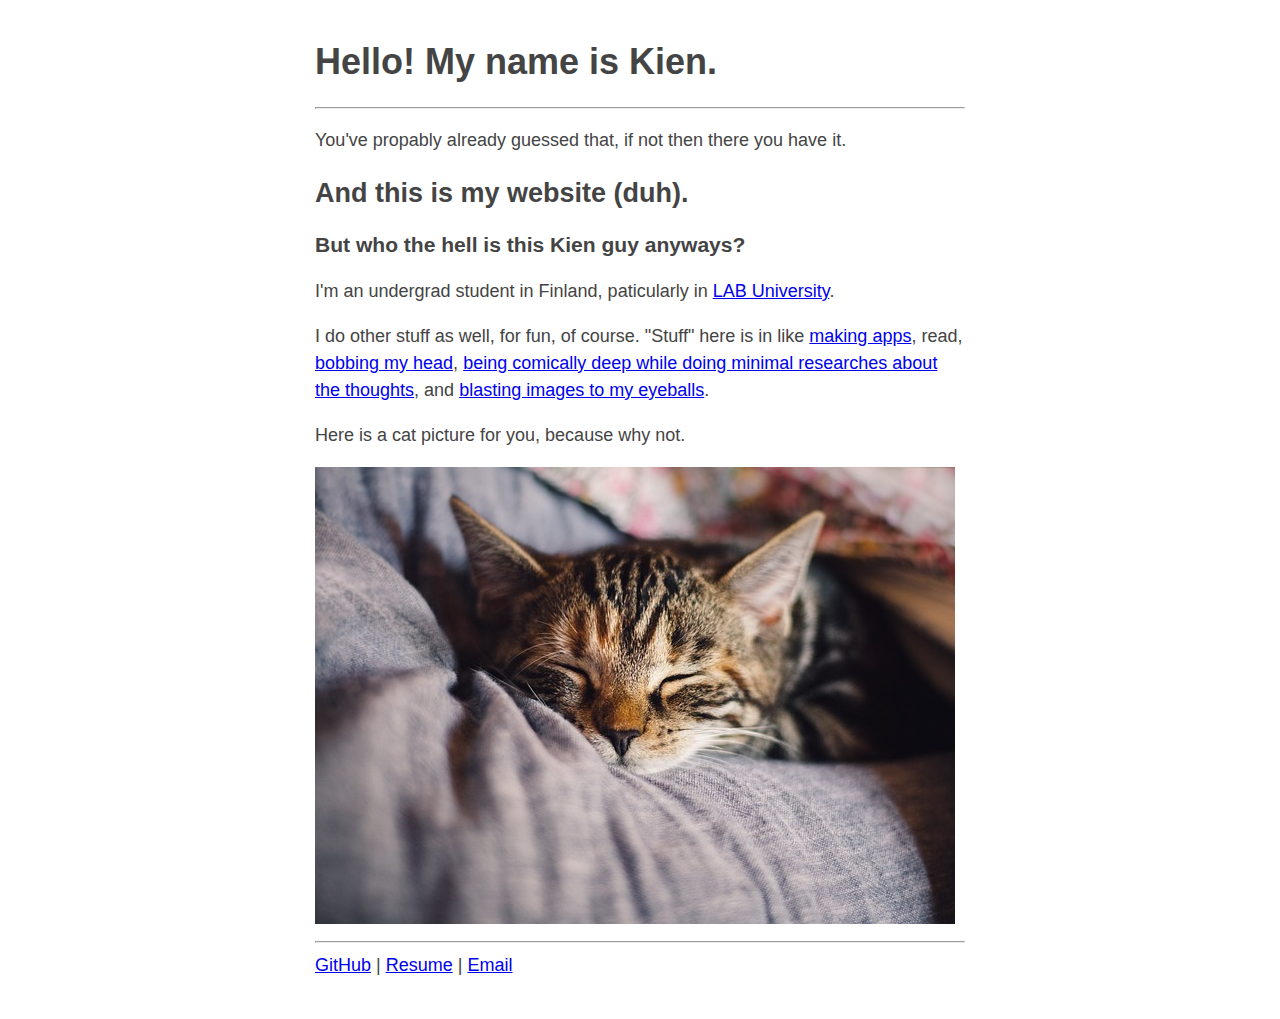
==== index.html @ d06e3324 "init" ====
<!DOCTYPE html>
<html lang="en">
  <head>
    <meta charset="utf-8">
    <title>Kien Nguyen</title>
    <meta name="viewport" content="width=device-width, initial-scale=1">
    <meta name="description" content="and his little website, just to be cool.">
    <link rel="stylesheet" href="/style.css">
    <link rel="icon" href="data:image/svg+xml,<svg xmlns=%22http://www.w3.org/2000/svg%22 viewBox=%220 0 100 100%22><text y=%22.9em%22 font-size=%2290%22>🫠</text></svg>">
  </head>
  <body>
    <h1 id="">Hello! My name is Kien.</h1>

    <hr>

    <p>You've propably already guessed that, if not then there you have it.</p>

    <h2>And this is my website (duh).</h2>

    <h3>But who the hell is this Kien guy anyways?</h3>

    <p>I'm an undergrad student in Finland, paticularly in <a target="_blank" href="https://www.lab.fi/en/study/bachelor-business-administration-business-information-technology-full-time-studies-lahti-210">LAB University</a>.</p>

    <p>I do other stuff as well, for fun, of course. "Stuff" here is in like <a href="/toys.html">making apps</a>, read, <a target="_blank" href="https://open.spotify.com/playlist/7GAio3lmusammDPzbmHVbj?si=7f422bdbfcd840bb">bobbing my head</a>, <a href="/deep.html">being comically deep while doing minimal researches about the thoughts</a>, and <a target="_blank" href="https://www.reddit.com/r/movies/comments/pe7p7e/what_are_some_must_watch_movies_in_your_opinion/#t1_havhqbk">blasting images to my eyeballs</a>.</p>

    <p>Here is a cat picture for you, because why not.</p>

    <img src="cat.jpeg" alt="cat">

    <hr>

    <a target="_blank" href="https://github.com/sokennguyen">GitHub</a>
    |
    <a target="_blank" href="https://drive.google.com/file/d/16VIK8vUao_QSznePsLBgYjJrixfELGBx/view?usp=drive_link">Resume</a>
    |
    <a href="mailto: nsongkien@gmail.com">Email</a>
  </body>
</html>
---- style.css ----
body {
    max-width: 650px;
    margin: 40px auto;
    padding: 0 10px;
    font: 18px/1.5 -apple-system, BlinkMacSystemFont, "Segoe UI", Roboto, "Helvetica Neue", Arial, "Noto Sans", sans-serif, "Apple Color Emoji", "Segoe UI Emoji", "Segoe UI Symbol", "Noto Color Emoji";
    color: #444
}

h1,h2,h3 {
    line-height: 1.2
}

@media (prefers-color-scheme: dark) {
    body {
        color:#c9d1d9;
        background: #0d1117
    }

    a:link {
        color: #58a6ff
    }

    a:visited {
        color: #8e96f0
    }

    img{
        width: 100%;
        height: auto;
    }
}
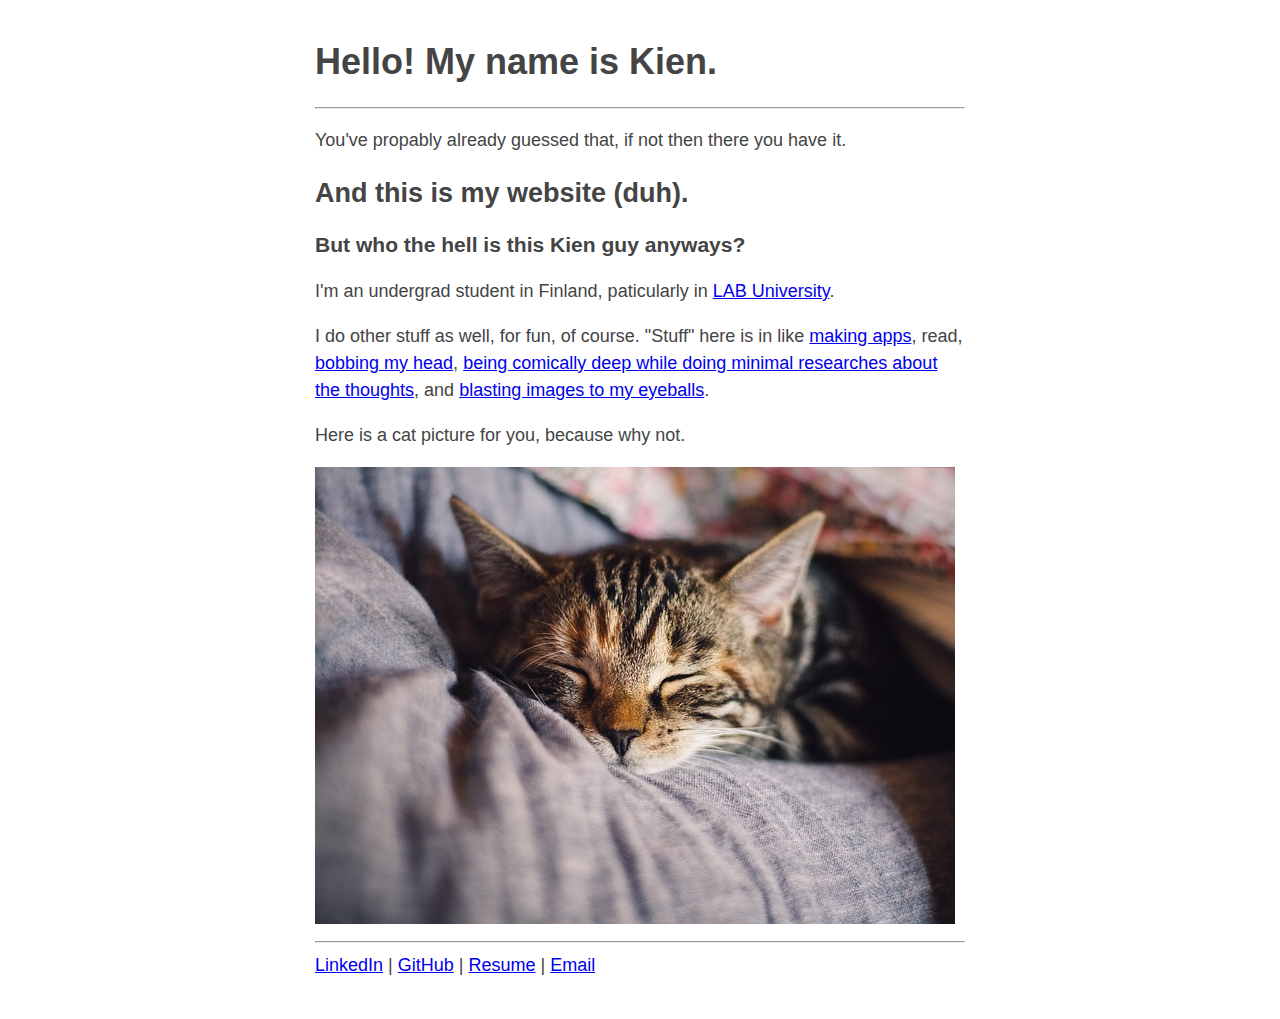
==== commit 5c4dd948: "new post" ====
--- a/index.html
+++ b/index.html
@@ -29,9 +29,11 @@
 
     <hr>
 
+    <a target="_blank" href="https://www.linkedin.com/in/kien-nguyen-song-960b92219/">LinkedIn</a>
+    |
     <a target="_blank" href="https://github.com/sokennguyen">GitHub</a>
     |
-    <a target="_blank" href="https://drive.google.com/file/d/16VIK8vUao_QSznePsLBgYjJrixfELGBx/view?usp=drive_link">Resume</a>
+    <a target="_blank" href="https://drive.google.com/file/d/1ZEmi-FHuJSSQhp87aziQZrQFbIBdvTjm/view?usp=drive_link">Resume</a>
     |
     <a href="mailto: nsongkien@gmail.com">Email</a>
   </body>
